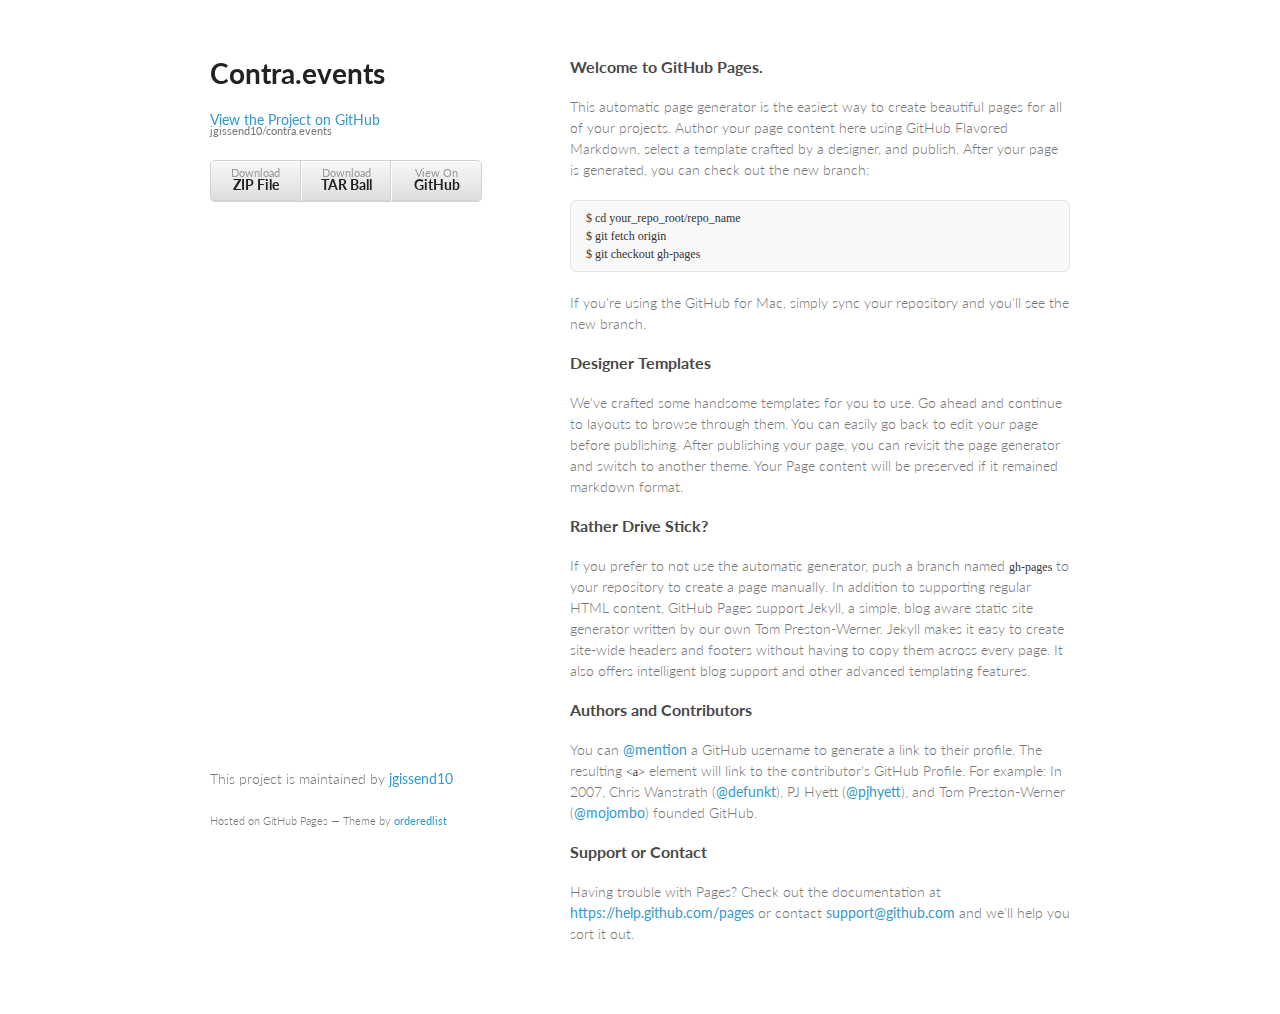
==== index.html @ fabdcc87 "Create gh-pages branch via GitHub" ====
<!doctype html>
<html>
  <head>
    <meta charset="utf-8">
    <meta http-equiv="X-UA-Compatible" content="chrome=1">
    <title>Contra.events by jgissend10</title>

    <link rel="stylesheet" href="stylesheets/styles.css">
    <link rel="stylesheet" href="stylesheets/pygment_trac.css">
    <meta name="viewport" content="width=device-width, initial-scale=1, user-scalable=no">
    <!--[if lt IE 9]>
    <script src="//html5shiv.googlecode.com/svn/trunk/html5.js"></script>
    <![endif]-->
  </head>
  <body>
    <div class="wrapper">
      <header>
        <h1>Contra.events</h1>
        <p></p>

        <p class="view"><a href="https://github.com/jgissend10/contra.events">View the Project on GitHub <small>jgissend10/contra.events</small></a></p>


        <ul>
          <li><a href="https://github.com/jgissend10/contra.events/zipball/master">Download <strong>ZIP File</strong></a></li>
          <li><a href="https://github.com/jgissend10/contra.events/tarball/master">Download <strong>TAR Ball</strong></a></li>
          <li><a href="https://github.com/jgissend10/contra.events">View On <strong>GitHub</strong></a></li>
        </ul>
      </header>
      <section>
        <h3>
<a id="welcome-to-github-pages" class="anchor" href="#welcome-to-github-pages" aria-hidden="true"><span class="octicon octicon-link"></span></a>Welcome to GitHub Pages.</h3>

<p>This automatic page generator is the easiest way to create beautiful pages for all of your projects. Author your page content here using GitHub Flavored Markdown, select a template crafted by a designer, and publish. After your page is generated, you can check out the new branch:</p>

<pre><code>$ cd your_repo_root/repo_name
$ git fetch origin
$ git checkout gh-pages
</code></pre>

<p>If you're using the GitHub for Mac, simply sync your repository and you'll see the new branch.</p>

<h3>
<a id="designer-templates" class="anchor" href="#designer-templates" aria-hidden="true"><span class="octicon octicon-link"></span></a>Designer Templates</h3>

<p>We've crafted some handsome templates for you to use. Go ahead and continue to layouts to browse through them. You can easily go back to edit your page before publishing. After publishing your page, you can revisit the page generator and switch to another theme. Your Page content will be preserved if it remained markdown format.</p>

<h3>
<a id="rather-drive-stick" class="anchor" href="#rather-drive-stick" aria-hidden="true"><span class="octicon octicon-link"></span></a>Rather Drive Stick?</h3>

<p>If you prefer to not use the automatic generator, push a branch named <code>gh-pages</code> to your repository to create a page manually. In addition to supporting regular HTML content, GitHub Pages support Jekyll, a simple, blog aware static site generator written by our own Tom Preston-Werner. Jekyll makes it easy to create site-wide headers and footers without having to copy them across every page. It also offers intelligent blog support and other advanced templating features.</p>

<h3>
<a id="authors-and-contributors" class="anchor" href="#authors-and-contributors" aria-hidden="true"><span class="octicon octicon-link"></span></a>Authors and Contributors</h3>

<p>You can <a href="https://github.com/blog/821" class="user-mention">@mention</a> a GitHub username to generate a link to their profile. The resulting <code>&lt;a&gt;</code> element will link to the contributor's GitHub Profile. For example: In 2007, Chris Wanstrath (<a href="https://github.com/defunkt" class="user-mention">@defunkt</a>), PJ Hyett (<a href="https://github.com/pjhyett" class="user-mention">@pjhyett</a>), and Tom Preston-Werner (<a href="https://github.com/mojombo" class="user-mention">@mojombo</a>) founded GitHub.</p>

<h3>
<a id="support-or-contact" class="anchor" href="#support-or-contact" aria-hidden="true"><span class="octicon octicon-link"></span></a>Support or Contact</h3>

<p>Having trouble with Pages? Check out the documentation at <a href="https://help.github.com/pages">https://help.github.com/pages</a> or contact <a href="mailto:support@github.com">support@github.com</a> and we’ll help you sort it out.</p>
      </section>
      <footer>
        <p>This project is maintained by <a href="https://github.com/jgissend10">jgissend10</a></p>
        <p><small>Hosted on GitHub Pages &mdash; Theme by <a href="https://github.com/orderedlist">orderedlist</a></small></p>
      </footer>
    </div>
    <script src="javascripts/scale.fix.js"></script>
              <script type="text/javascript">
            var gaJsHost = (("https:" == document.location.protocol) ? "https://ssl." : "http://www.");
            document.write(unescape("%3Cscript src='" + gaJsHost + "google-analytics.com/ga.js' type='text/javascript'%3E%3C/script%3E"));
          </script>
          <script type="text/javascript">
            try {
              var pageTracker = _gat._getTracker("UA-61903922-2");
            pageTracker._trackPageview();
            } catch(err) {}
          </script>

  </body>
</html>
---- stylesheets/styles.css ----
@import url(https://fonts.googleapis.com/css?family=Lato:300italic,700italic,300,700);

body {
  padding:50px;
  font:14px/1.5 Lato, "Helvetica Neue", Helvetica, Arial, sans-serif;
  color:#777;
  font-weight:300;
}

h1, h2, h3, h4, h5, h6 {
  color:#222;
  margin:0 0 20px;
}

p, ul, ol, table, pre, dl {
  margin:0 0 20px;
}

h1, h2, h3 {
  line-height:1.1;
}

h1 {
  font-size:28px;
}

h2 {
  color:#393939;
}

h3, h4, h5, h6 {
  color:#494949;
}

a {
  color:#39c;
  font-weight:400;
  text-decoration:none;
}

a small {
  font-size:11px;
  color:#777;
  margin-top:-0.6em;
  display:block;
}

.wrapper {
  width:860px;
  margin:0 auto;
}

blockquote {
  border-left:1px solid #e5e5e5;
  margin:0;
  padding:0 0 0 20px;
  font-style:italic;
}

code, pre {
  font-family:Monaco, Bitstream Vera Sans Mono, Lucida Console, Terminal;
  color:#333;
  font-size:12px;
}

pre {
  padding:8px 15px;
  background: #f8f8f8;  
  border-radius:5px;
  border:1px solid #e5e5e5;
  overflow-x: auto;
}

table {
  width:100%;
  border-collapse:collapse;
}

th, td {
  text-align:left;
  padding:5px 10px;
  border-bottom:1px solid #e5e5e5;
}

dt {
  color:#444;
  font-weight:700;
}

th {
  color:#444;
}

img {
  max-width:100%;
}

header {
  width:270px;
  float:left;
  position:fixed;
}

header ul {
  list-style:none;
  height:40px;
  
  padding:0;
  
  background: #eee;
  background: -moz-linear-gradient(top, #f8f8f8 0%, #dddddd 100%);
  background: -webkit-gradient(linear, left top, left bottom, color-stop(0%,#f8f8f8), color-stop(100%,#dddddd));
  background: -webkit-linear-gradient(top, #f8f8f8 0%,#dddddd 100%);
  background: -o-linear-gradient(top, #f8f8f8 0%,#dddddd 100%);
  background: -ms-linear-gradient(top, #f8f8f8 0%,#dddddd 100%);
  background: linear-gradient(top, #f8f8f8 0%,#dddddd 100%);
  
  border-radius:5px;
  border:1px solid #d2d2d2;
  box-shadow:inset #fff 0 1px 0, inset rgba(0,0,0,0.03) 0 -1px 0;
  width:270px;
}

header li {
  width:89px;
  float:left;
  border-right:1px solid #d2d2d2;
  height:40px;
}

header ul a {
  line-height:1;
  font-size:11px;
  color:#999;
  display:block;
  text-align:center;
  padding-top:6px;
  height:40px;
}

strong {
  color:#222;
  font-weight:700;
}

header ul li + li {
  width:88px;
  border-left:1px solid #fff;
}

header ul li + li + li {
  border-right:none;
  width:89px;
}

header ul a strong {
  font-size:14px;
  display:block;
  color:#222;
}

section {
  width:500px;
  float:right;
  padding-bottom:50px;
}

small {
  font-size:11px;
}

hr {
  border:0;
  background:#e5e5e5;
  height:1px;
  margin:0 0 20px;
}

footer {
  width:270px;
  float:left;
  position:fixed;
  bottom:50px;
}

@media print, screen and (max-width: 960px) {
  
  div.wrapper {
    width:auto;
    margin:0;
  }
  
  header, section, footer {
    float:none;
    position:static;
    width:auto;
  }
  
  header {
    padding-right:320px;
  }
  
  section {
    border:1px solid #e5e5e5;
    border-width:1px 0;
    padding:20px 0;
    margin:0 0 20px;
  }
  
  header a small {
    display:inline;
  }
  
  header ul {
    position:absolute;
    right:50px;
    top:52px;
  }
}

@media print, screen and (max-width: 720px) {
  body {
    word-wrap:break-word;
  }
  
  header {
    padding:0;
  }
  
  header ul, header p.view {
    position:static;
  }
  
  pre, code {
    word-wrap:normal;
  }
}

@media print, screen and (max-width: 480px) {
  body {
    padding:15px;
  }
  
  header ul {
    display:none;
  }
}

@media print {
  body {
    padding:0.4in;
    font-size:12pt;
    color:#444;
  }
}
---- stylesheets/pygment_trac.css ----
.highlight  { background: #ffffff; }
.highlight .c { color: #999988; font-style: italic } /* Comment */
.highlight .err { color: #a61717; background-color: #e3d2d2 } /* Error */
.highlight .k { font-weight: bold } /* Keyword */
.highlight .o { font-weight: bold } /* Operator */
.highlight .cm { color: #999988; font-style: italic } /* Comment.Multiline */
.highlight .cp { color: #999999; font-weight: bold } /* Comment.Preproc */
.highlight .c1 { color: #999988; font-style: italic } /* Comment.Single */
.highlight .cs { color: #999999; font-weight: bold; font-style: italic } /* Comment.Special */
.highlight .gd { color: #000000; background-color: #ffdddd } /* Generic.Deleted */
.highlight .gd .x { color: #000000; background-color: #ffaaaa } /* Generic.Deleted.Specific */
.highlight .ge { font-style: italic } /* Generic.Emph */
.highlight .gr { color: #aa0000 } /* Generic.Error */
.highlight .gh { color: #999999 } /* Generic.Heading */
.highlight .gi { color: #000000; background-color: #ddffdd } /* Generic.Inserted */
.highlight .gi .x { color: #000000; background-color: #aaffaa } /* Generic.Inserted.Specific */
.highlight .go { color: #888888 } /* Generic.Output */
.highlight .gp { color: #555555 } /* Generic.Prompt */
.highlight .gs { font-weight: bold } /* Generic.Strong */
.highlight .gu { color: #800080; font-weight: bold; } /* Generic.Subheading */
.highlight .gt { color: #aa0000 } /* Generic.Traceback */
.highlight .kc { font-weight: bold } /* Keyword.Constant */
.highlight .kd { font-weight: bold } /* Keyword.Declaration */
.highlight .kn { font-weight: bold } /* Keyword.Namespace */
.highlight .kp { font-weight: bold } /* Keyword.Pseudo */
.highlight .kr { font-weight: bold } /* Keyword.Reserved */
.highlight .kt { color: #445588; font-weight: bold } /* Keyword.Type */
.highlight .m { color: #009999 } /* Literal.Number */
.highlight .s { color: #d14 } /* Literal.String */
.highlight .na { color: #008080 } /* Name.Attribute */
.highlight .nb { color: #0086B3 } /* Name.Builtin */
.highlight .nc { color: #445588; font-weight: bold } /* Name.Class */
.highlight .no { color: #008080 } /* Name.Constant */
.highlight .ni { color: #800080 } /* Name.Entity */
.highlight .ne { color: #990000; font-weight: bold } /* Name.Exception */
.highlight .nf { color: #990000; font-weight: bold } /* Name.Function */
.highlight .nn { color: #555555 } /* Name.Namespace */
.highlight .nt { color: #000080 } /* Name.Tag */
.highlight .nv { color: #008080 } /* Name.Variable */
.highlight .ow { font-weight: bold } /* Operator.Word */
.highlight .w { color: #bbbbbb } /* Text.Whitespace */
.highlight .mf { color: #009999 } /* Literal.Number.Float */
.highlight .mh { color: #009999 } /* Literal.Number.Hex */
.highlight .mi { color: #009999 } /* Literal.Number.Integer */
.highlight .mo { color: #009999 } /* Literal.Number.Oct */
.highlight .sb { color: #d14 } /* Literal.String.Backtick */
.highlight .sc { color: #d14 } /* Literal.String.Char */
.highlight .sd { color: #d14 } /* Literal.String.Doc */
.highlight .s2 { color: #d14 } /* Literal.String.Double */
.highlight .se { color: #d14 } /* Literal.String.Escape */
.highlight .sh { color: #d14 } /* Literal.String.Heredoc */
.highlight .si { color: #d14 } /* Literal.String.Interpol */
.highlight .sx { color: #d14 } /* Literal.String.Other */
.highlight .sr { color: #009926 } /* Literal.String.Regex */
.highlight .s1 { color: #d14 } /* Literal.String.Single */
.highlight .ss { color: #990073 } /* Literal.String.Symbol */
.highlight .bp { color: #999999 } /* Name.Builtin.Pseudo */
.highlight .vc { color: #008080 } /* Name.Variable.Class */
.highlight .vg { color: #008080 } /* Name.Variable.Global */
.highlight .vi { color: #008080 } /* Name.Variable.Instance */
.highlight .il { color: #009999 } /* Literal.Number.Integer.Long */

.type-csharp .highlight .k { color: #0000FF }
.type-csharp .highlight .kt { color: #0000FF }
.type-csharp .highlight .nf { color: #000000; font-weight: normal }
.type-csharp .highlight .nc { color: #2B91AF }
.type-csharp .highlight .nn { color: #000000 }
.type-csharp .highlight .s { color: #A31515 }
.type-csharp .highlight .sc { color: #A31515 }
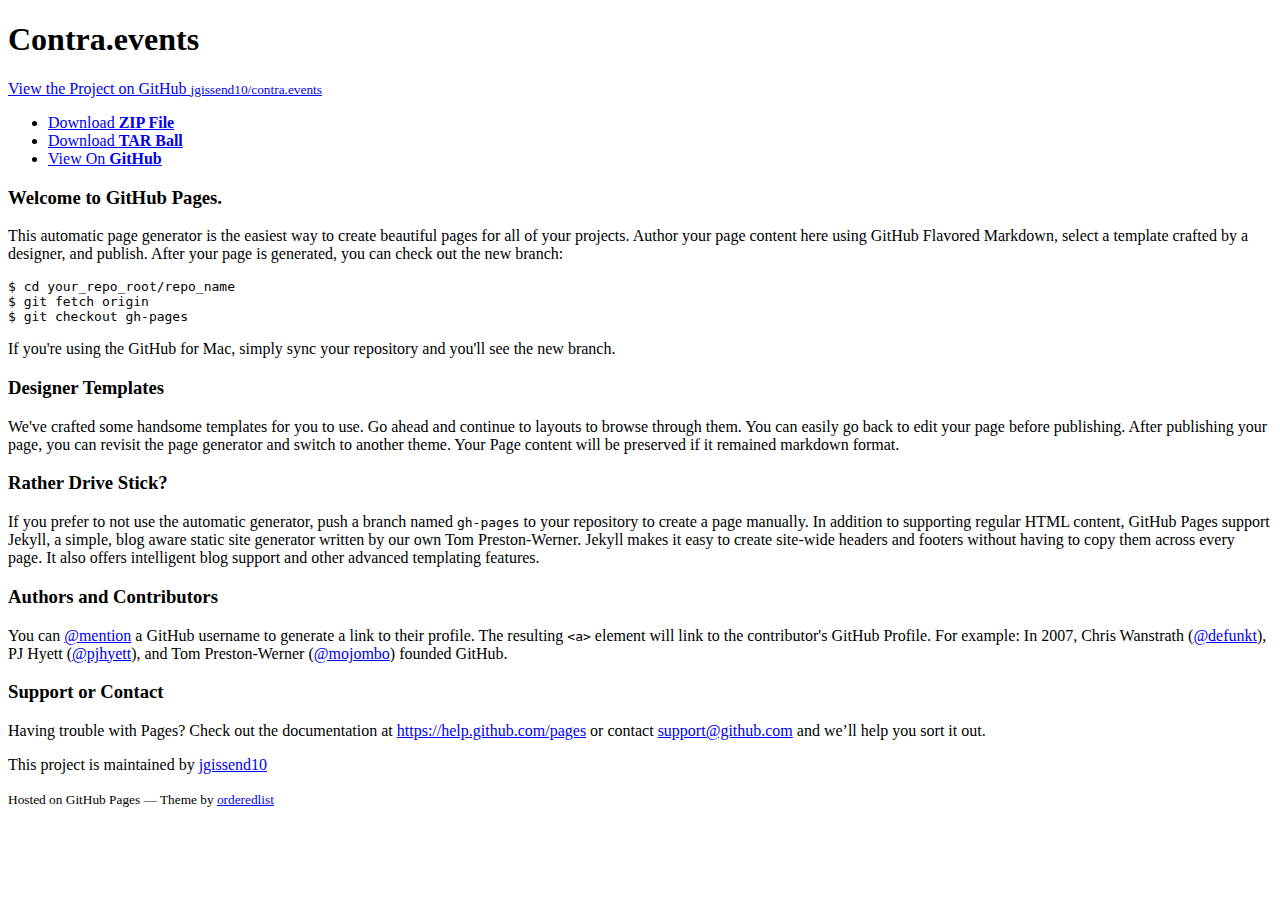
==== commit 99016772: "Reorganizing" ====
--- a/index.html
+++ b/index.html
@@ -5,8 +5,8 @@
     <meta http-equiv="X-UA-Compatible" content="chrome=1">
     <title>Contra.events by jgissend10</title>
 
-    <link rel="stylesheet" href="stylesheets/styles.css">
-    <link rel="stylesheet" href="stylesheets/pygment_trac.css">
+    <link rel="stylesheet" href="static/stylesheets/styles.css">
+    <link rel="stylesheet" href="static/stylesheets/pygment_trac.css">
     <meta name="viewport" content="width=device-width, initial-scale=1, user-scalable=no">
     <!--[if lt IE 9]>
     <script src="//html5shiv.googlecode.com/svn/trunk/html5.js"></script>
@@ -65,7 +65,7 @@
         <p><small>Hosted on GitHub Pages &mdash; Theme by <a href="https://github.com/orderedlist">orderedlist</a></small></p>
       </footer>
     </div>
-    <script src="javascripts/scale.fix.js"></script>
+    <script src="static/javascripts/scale.fix.js"></script>
               <script type="text/javascript">
             var gaJsHost = (("https:" == document.location.protocol) ? "https://ssl." : "http://www.");
             document.write(unescape("%3Cscript src='" + gaJsHost + "google-analytics.com/ga.js' type='text/javascript'%3E%3C/script%3E"));
